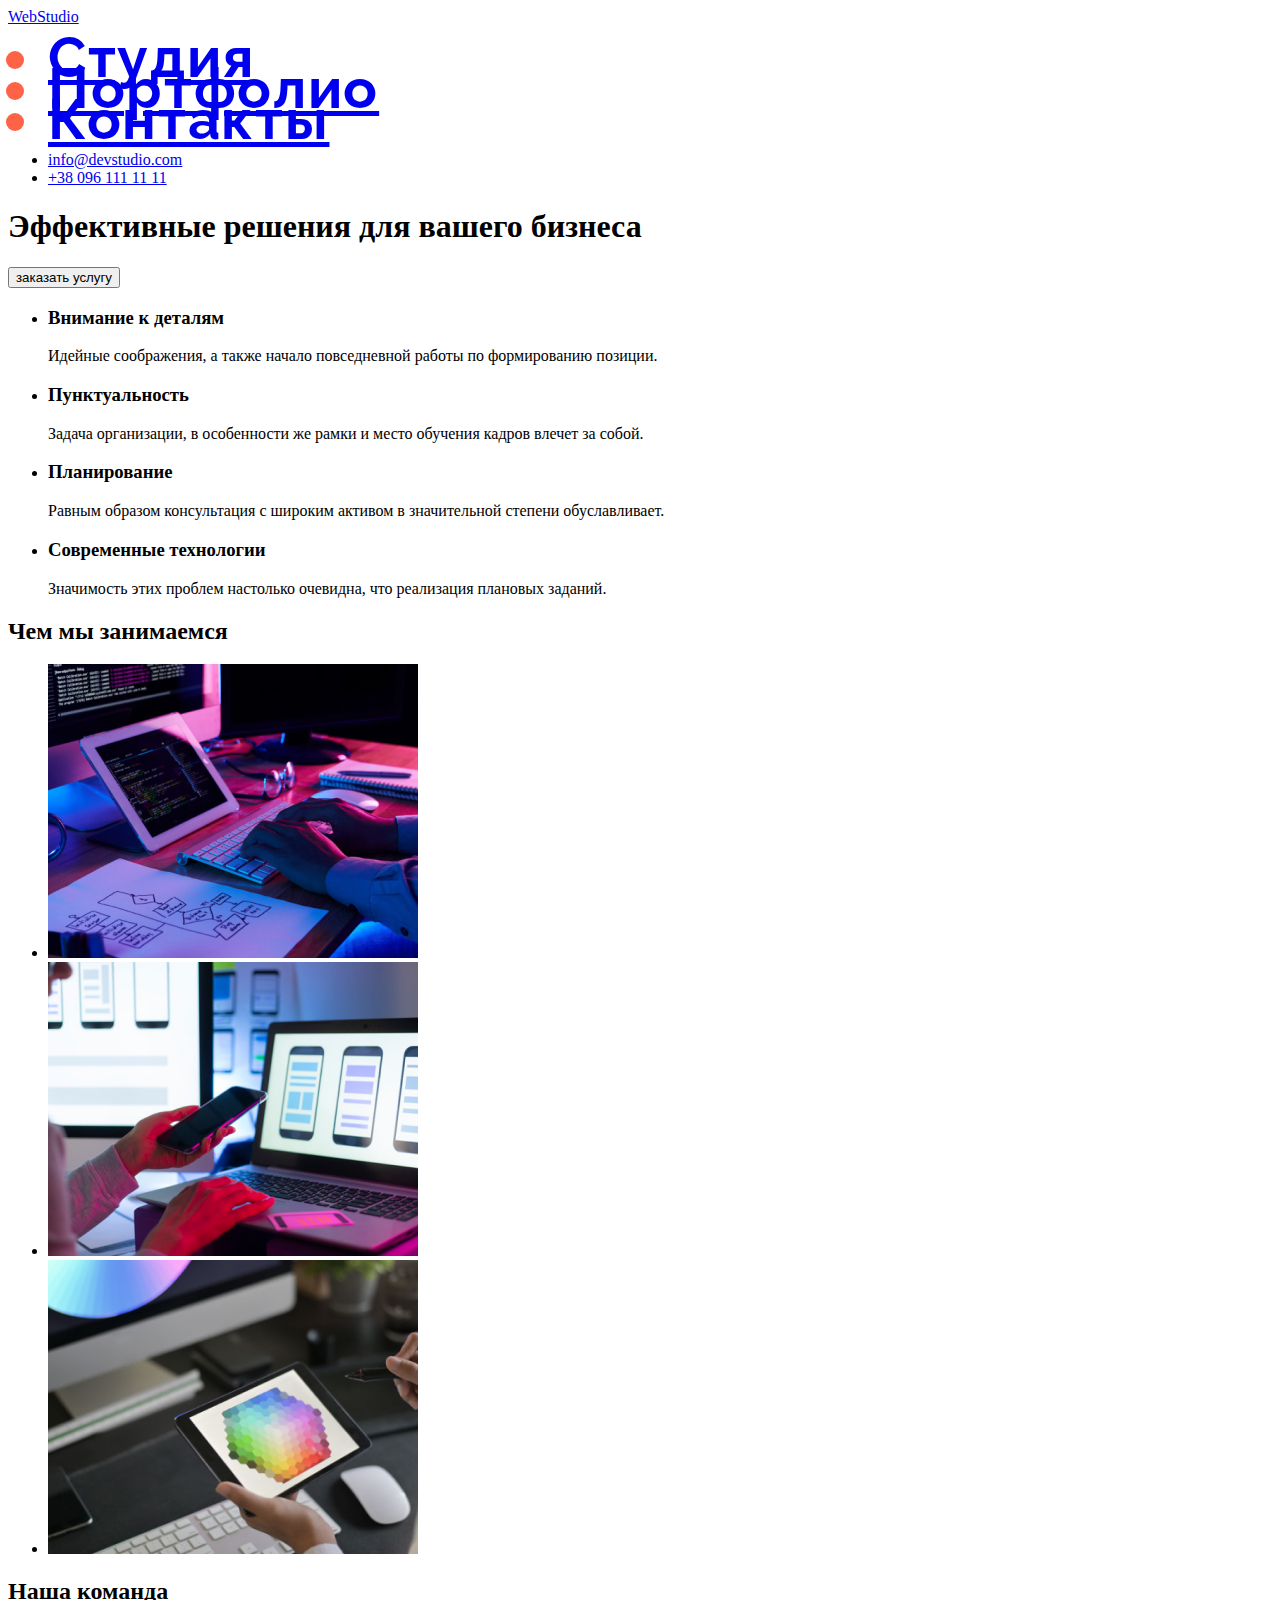
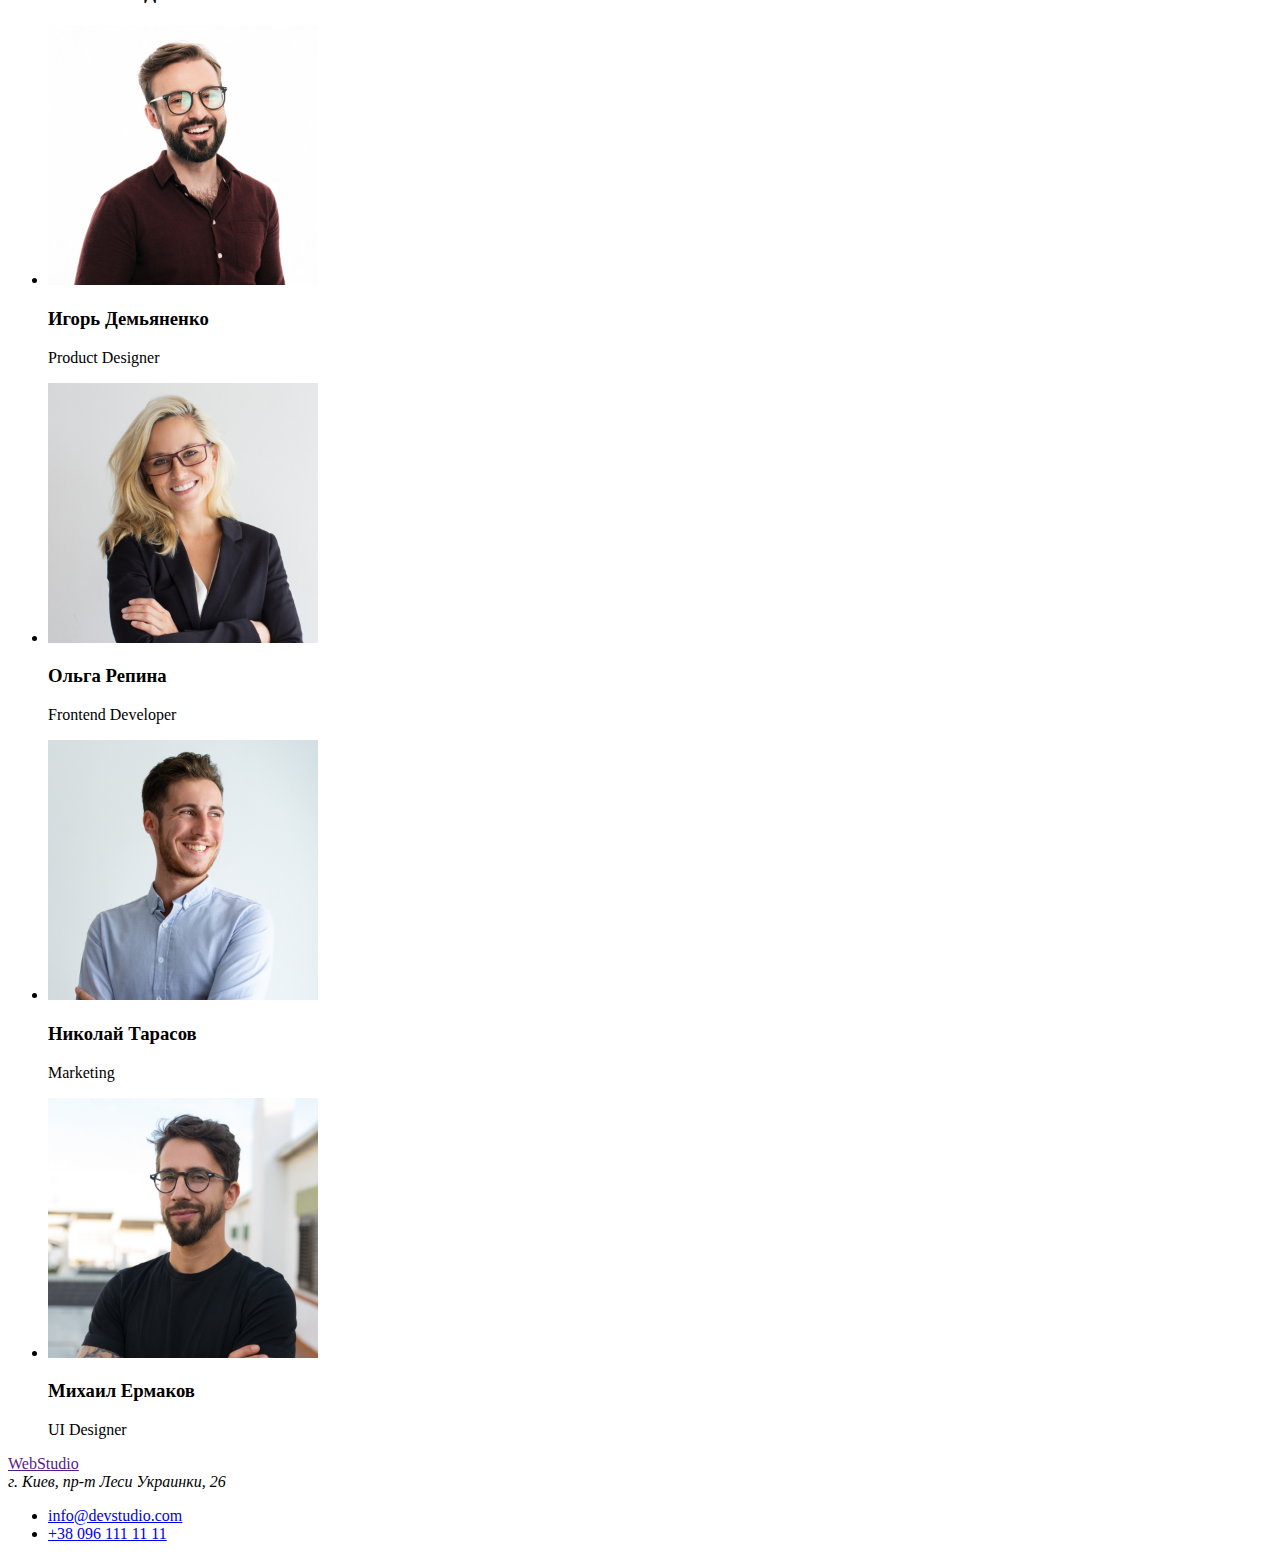
==== index.html @ 8785cb7d "комит" ====
<!DOCTYPE html>
<html lang="ru">
    <head>
        <meta charset="UTF-8">
        <meta http-equiv="X-UA-Compatible" content="IE=edge">
        <meta name="viewport" content="width=device-width, initial-scale=1.0">
        <title>Document</title>
        <link rel="preconnect" href="https://fonts.gstatic.com">
        <link href="https://fonts.googleapis.com/css2?family=Raleway:wght@700&family=Roboto:wght@400;500;700;900&display=swap" rel="stylesheet">
        <link rel="stylesheet" href="./css/styles.css">
    </head>
    <body>
        <!--header-->
        <header class="header">
            <nav class="navigation">
                <a class="logo-link" href="./index.html">WebStudio</a>
                <ul class="menu list">
                    <li class="menu-item"><a class="menu-link" href="#">Студия</a></li>
                    <li class="menu-item"><a class="menu-link" href="#">Портфолио</a></li>
                    <li class="menu-item"><a class="menu-link" href="#">Контакты</a></li>
                </ul>
            </nav>    
                <ul class="contact-box">
                    <li class="contact-link"><a class="mail-link" href="mailto:info@devstudio.com">info@devstudio.com</a></li>
                    <li class="contact-link"><a class="tel-link"href="tel:+380961111111">+38 096 111 11 11</a></li>
                </ul>
        </header>
            <main>
                <section>
                    <h1>Эффективные решения для вашего бизнеса</h1>
                    <button type="button">заказать услугу</button>
                </section>
                   
                
               
            <section>
                    <!--<h2  >наши привелегии</h2>-->              
                    <ul>
                        <li>
                            <h3>Внимание к деталям</h3>
                            <p>Идейные соображения, а также начало повседневной работы по формированию позиции.</p>
                        </li>
                        <li>
                            <h3>Пунктуальность</h3>
                            <p>Задача организации, в особенности же рамки и место обучения кадров влечет за собой.</p>
                        </li>
                        <li>
                            <h3>Планирование</h3>
                            <p>Равным образом консультация с широким активом в значительной степени обуславливает.</p>
                            
                        </li>
                        <li>
                            <h3>Современные технологии</h3>
                            <p>Значимость этих проблем настолько очевидна, что реализация плановых заданий.</p>
                        </li>
                    </ul>
                </section>
                <section>
                    <h2>Чем мы занимаемся</h2>
                    <ul>
                        <li>
                            <img  
                            src="./images/imges.jpg"
                            alt="работа с клавиатурой"
                            width="370"
                            height="294"
                            />
                        </li>
                        <li>
                            <img
                            src="./images/imagess.jpg"
                            alt="работа с телефоном"
                            width="370"
                            height="294"
                            />
                        </li>
                        <li>
                            <img
                            src="./images/imge.jpg"
                            alt="работа с планшетом"
                            width="370"
                            height="294"
                            />
                        </li>
                    </ul>
                </section>
               
                <section>
                    <h2>Наша команда</h2>
                    <ul>
                        <li>
                            <img
                            src="./images/igorimg.jpg"
                            alt="фото мужика директора"
                            width="270"
                            height="260" 
                            />
                            <h3>Игорь Демьяненко</h3>
                            <p>Product Designer</p>
                        </li>
                        <li>
                            <img
                            src="./images/olgaimg.jpg"
                            alt="фото женщины фронтенщицы"
                            width="270"
                            height="260" 
                            />
                            <h3>Ольга Репина</h3>
                            <p>Frontend Developer</p>
                        </li>
                        <li>
                            <img
                            src="./images/nikolayimg.jpg"
                            alt="фото мужика маркетолога"
                            width="270"
                            height="260" 
                            />
                            <h3>Николай Тарасов</h3>
                            <p>Marketing</p>
                        </li>
                        <li>
                            <img
                            src="./images/mihailimg.jpg"
                            alt="фото мужика дизайнера"
                            width="270"
                            height="260" 
                            />
                            <h3>Михаил Ермаков</h3>
                            <p>UI Designer</p>
                        </li>
                    </ul>
                </section>
            </main>
        <footer>
            <a href="">WebStudio</a>
            <address>г. Киев, пр-т Леси Украинки, 26</address>
            <ul>
                <li><a href="mailto:info@devstudio.com">info@devstudio.com</a></li>
                <li><a href="tel:+380961111111">+38 096 111 11 11</a></li>
            </ul>
        </footer>
    </body>
</html>
---- css/styles.css ----
/* header */
.menu-item{
    font-family: Raleway;
    font-style: normal;
    font-weight: bold;
    font-size: 56px;
    line-height: 31px;
    letter-spacing: 0.03em;
    color: tomato;
}
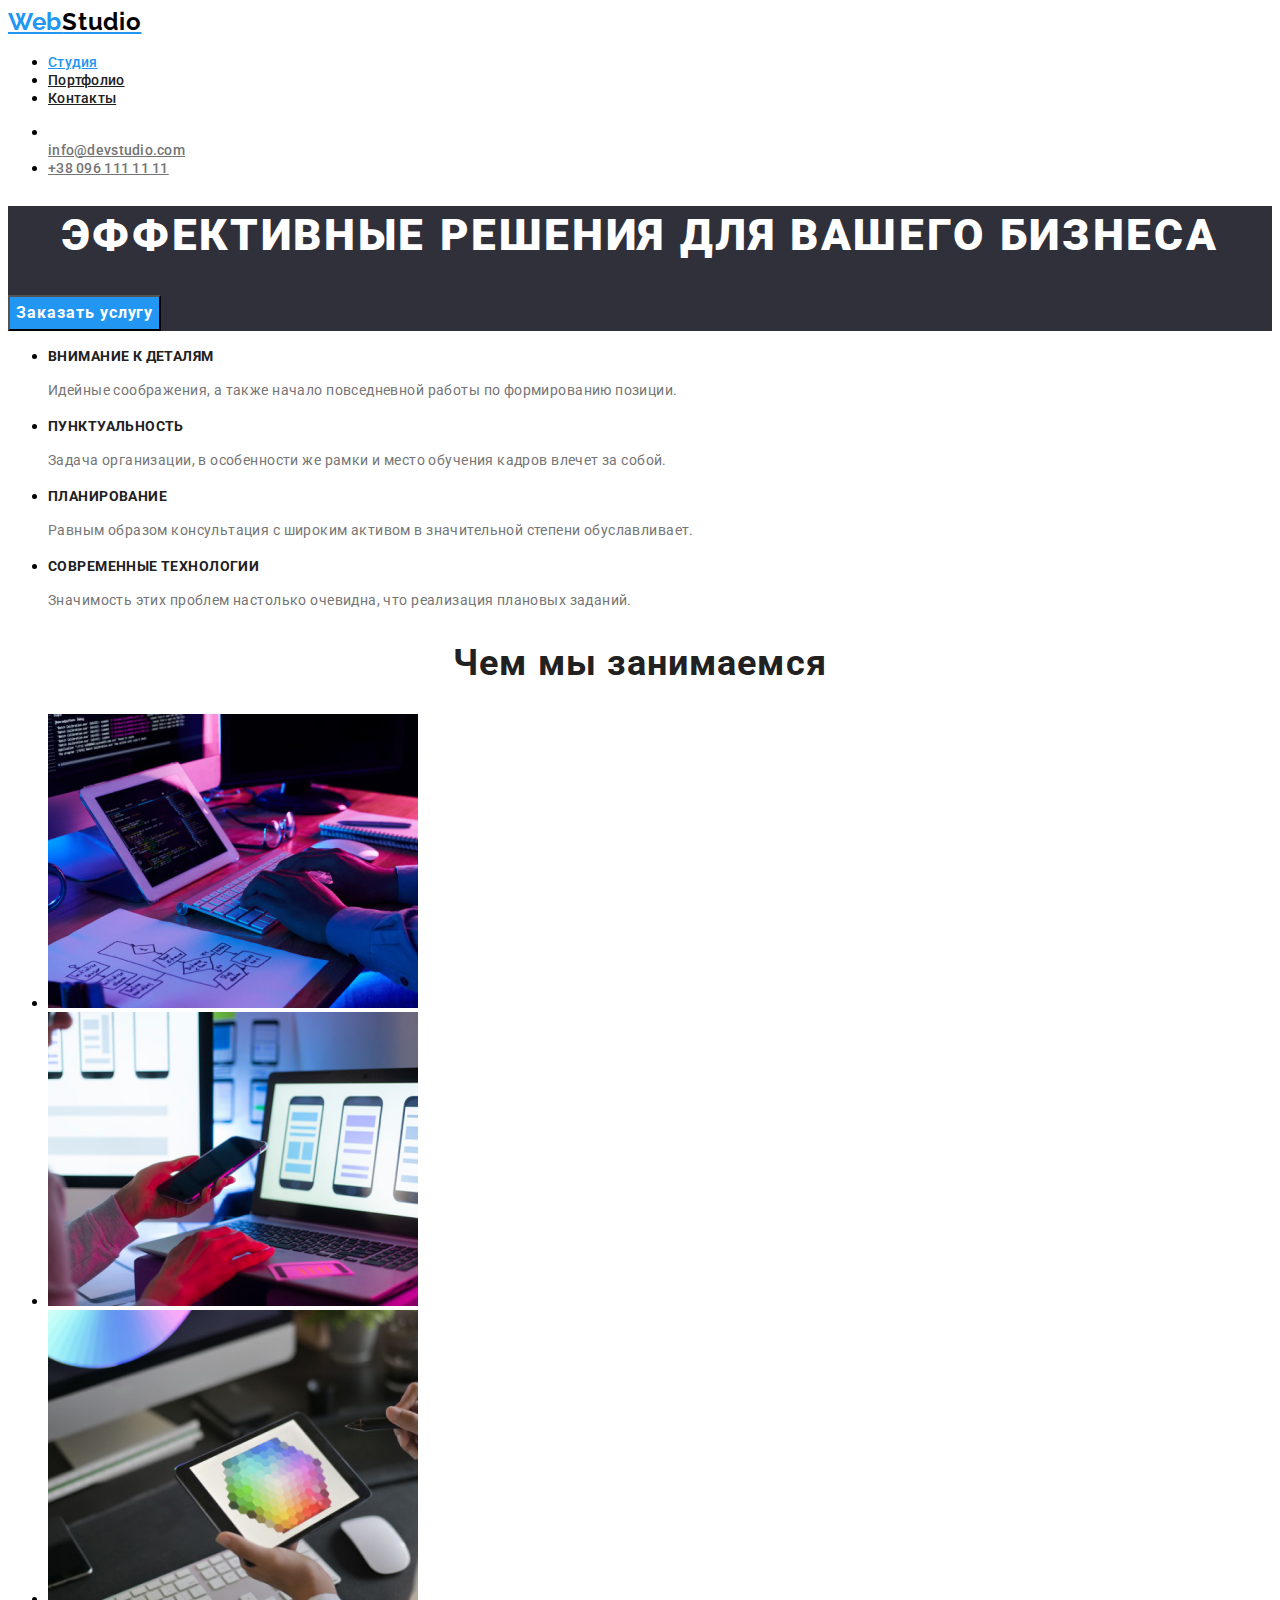
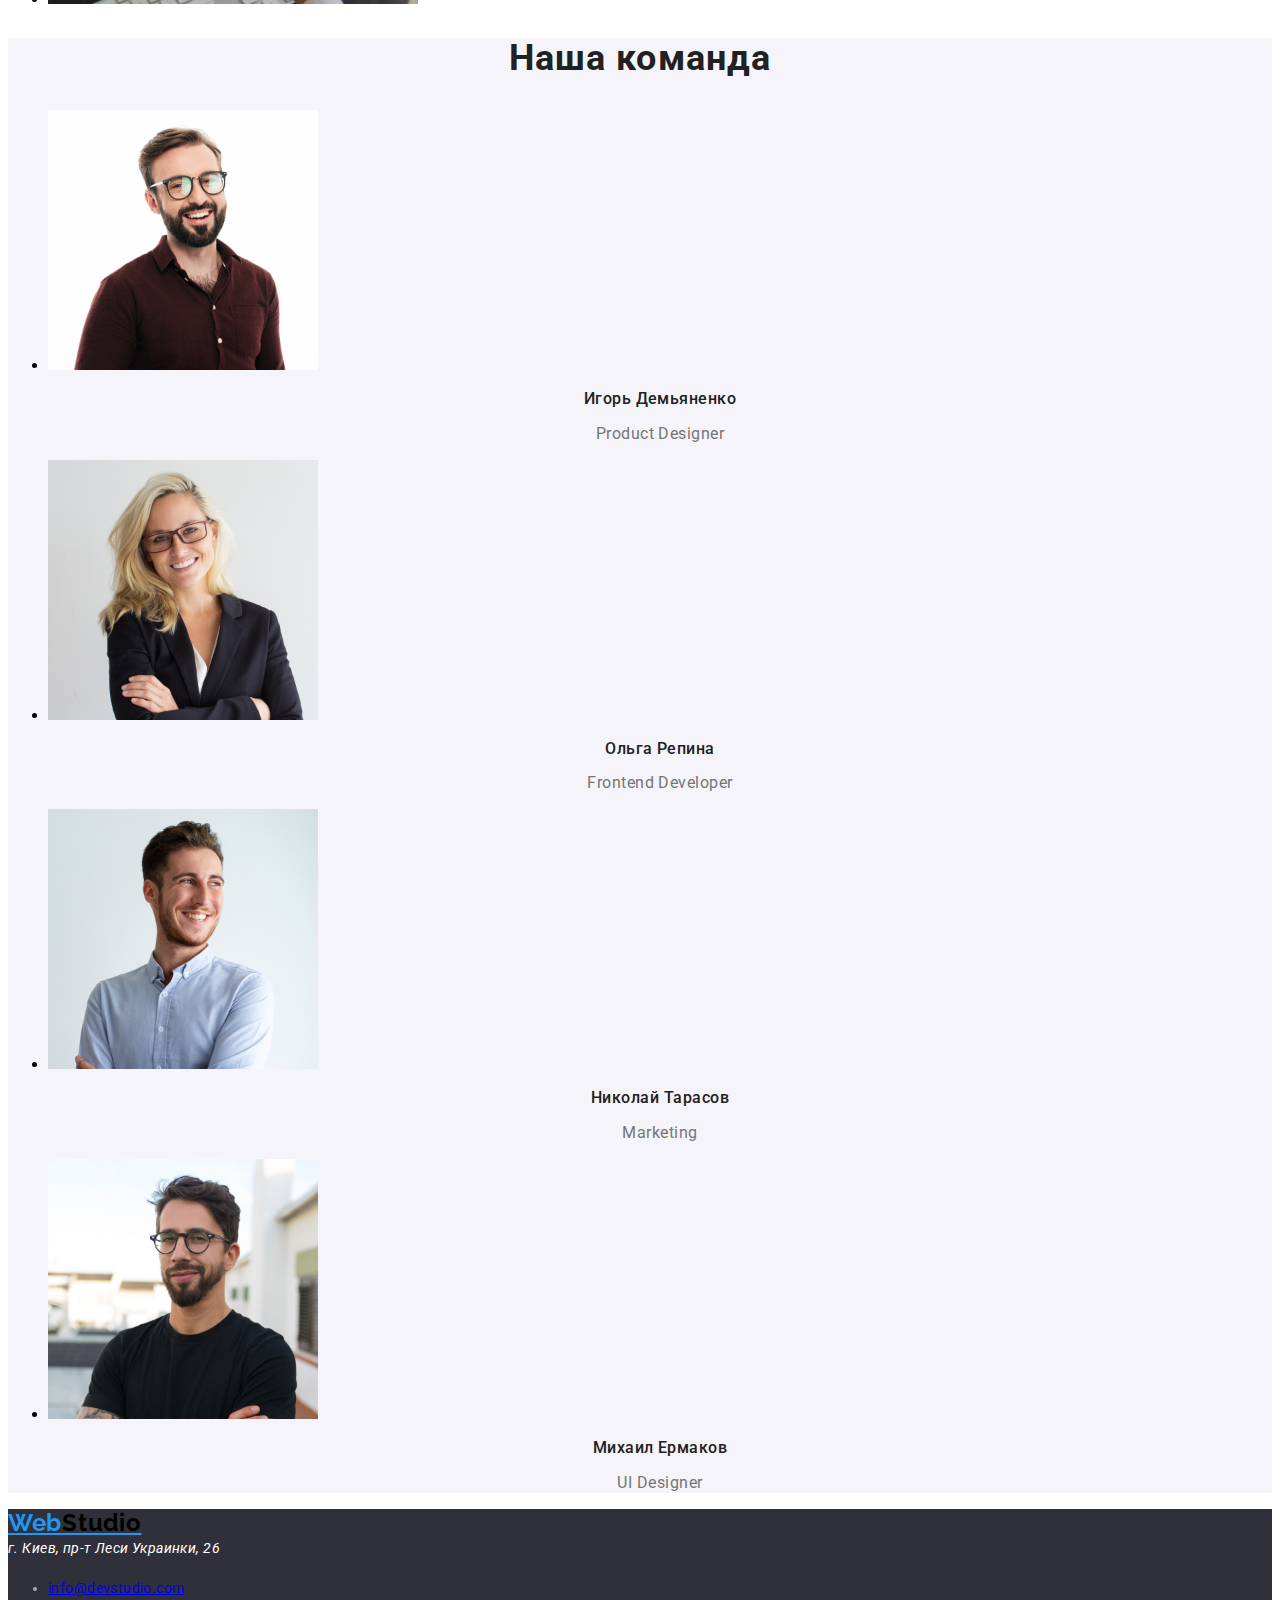
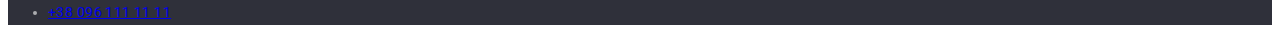
==== commit 78c6d90e: "ориентировочный css для первой страницы сайта" ====
--- a/index.html
+++ b/index.html
@@ -13,52 +13,54 @@
         <!--header-->
         <header class="header">
             <nav class="navigation">
-                <a class="logo-link" href="./index.html">WebStudio</a>
+                <a  href="./index.html" class="logo">Web<span class="studio">Studio</span></a>
                 <ul class="menu list">
-                    <li class="menu-item"><a class="menu-link" href="#">Студия</a></li>
+                    <li class="menu-item"><a class="menu-link current" href="#">Студия</a></li>
                     <li class="menu-item"><a class="menu-link" href="#">Портфолио</a></li>
                     <li class="menu-item"><a class="menu-link" href="#">Контакты</a></li>
                 </ul>
             </nav>    
                 <ul class="contact-box">
-                    <li class="contact-link"><a class="mail-link" href="mailto:info@devstudio.com">info@devstudio.com</a></li>
-                    <li class="contact-link"><a class="tel-link"href="tel:+380961111111">+38 096 111 11 11</a></li>
+                    <li></li><a class="contact-link" href="mailto:info@devstudio.com">info@devstudio.com</a></li>
+                    <li><a class="contact-link"href="tel:+380961111111">+38 096 111 11 11</a></li>
                 </ul>
         </header>
             <main>
-                <section>
-                    <h1>Эффективные решения для вашего бизнеса</h1>
-                    <button type="button">заказать услугу</button>
+                <!--hero-->
+                <section class="hero">
+                    <h1 class="hero-title">Эффективные решения для вашего бизнеса</h1>
+                    <button type="button" class="button">Заказать услугу</button>
                 </section>
                    
                 
                
-            <section>
+            <section class="advantage">
                     <!--<h2  >наши привелегии</h2>-->              
-                    <ul>
-                        <li>
-                            <h3>Внимание к деталям</h3>
-                            <p>Идейные соображения, а также начало повседневной работы по формированию позиции.</p>
+                    <ul class="advantage-list">
+                        <li class="advantage-list-item">
+                            <h3 class="advantage-list-item-desk">Внимание к деталям</h3>
+                            <p class="advantage-list-item-content">Идейные соображения, а также начало повседневной работы по формированию позиции.</p>
                         </li>
-                        <li>
-                            <h3>Пунктуальность</h3>
-                            <p>Задача организации, в особенности же рамки и место обучения кадров влечет за собой.</p>
+                        <li class="advantage-list-item">
+                            <h3 class="advantage-list-item-desk">Пунктуальность</h3>
+                            <p class="advantage-list-item-content">Задача организации, в особенности же рамки и место обучения кадров влечет за собой.</p>
                         </li>
-                        <li>
-                            <h3>Планирование</h3>
-                            <p>Равным образом консультация с широким активом в значительной степени обуславливает.</p>
+                        <li class="advantage-list-item">
+                            <h3 class="advantage-list-item-desk">Планирование</h3>
+                            <p class="advantage-list-item-content">Равным образом консультация с широким активом в значительной степени обуславливает.</p>
                             
                         </li>
-                        <li>
-                            <h3>Современные технологии</h3>
-                            <p>Значимость этих проблем настолько очевидна, что реализация плановых заданий.</p>
+                        <li class="advantage-list-item">
+                            <h3 class="advantage-list-item-desk">Современные технологии</h3>
+                            <p class="advantage-list-item-content">Значимость этих проблем настолько очевидна, что реализация плановых заданий.</p>
                         </li>
                     </ul>
                 </section>
-                <section>
-                    <h2>Чем мы занимаемся</h2>
-                    <ul>
-                        <li>
+                   <!--section our work-->
+                <section class="work">
+                    <h2 class="work-title">Чем мы занимаемся</h2>
+                    <ul class="work-list">
+                        <li class="work-list-item">
                             <img  
                             src="./images/imges.jpg"
                             alt="работа с клавиатурой"
@@ -66,7 +68,7 @@
                             height="294"
                             />
                         </li>
-                        <li>
+                        <li class="work-list-item">
                             <img
                             src="./images/imagess.jpg"
                             alt="работа с телефоном"
@@ -74,7 +76,7 @@
                             height="294"
                             />
                         </li>
-                        <li>
+                        <li class="work-list-item">
                             <img
                             src="./images/imge.jpg"
                             alt="работа с планшетом"
@@ -84,59 +86,62 @@
                         </li>
                     </ul>
                 </section>
-               
-                <section>
-                    <h2>Наша команда</h2>
-                    <ul>
-                        <li>
-                            <img
+                    <!--section our team-->
+                <section class="team">
+                    <h2 class="team-title">Наша команда</h2>
+                    <ul class="team-list">
+                        <li class="team-list-item">
+                            <img class="team-title-image"
                             src="./images/igorimg.jpg"
                             alt="фото мужика директора"
                             width="270"
                             height="260" 
                             />
-                            <h3>Игорь Демьяненко</h3>
-                            <p>Product Designer</p>
+                            <h3 class="team-title-name">Игорь Демьяненко</h3>
+                            <p class="team-title-proffesion" >Product Designer</p>
                         </li>
-                        <li>
-                            <img
+                        <li class="team-list-item">
+                            <img class="team-title-image"
                             src="./images/olgaimg.jpg"
                             alt="фото женщины фронтенщицы"
                             width="270"
                             height="260" 
                             />
-                            <h3>Ольга Репина</h3>
-                            <p>Frontend Developer</p>
+                            <h3 class="team-title-name">Ольга Репина</h3>
+                            <p class="team-title-proffesion" >Frontend Developer</p>
                         </li>
-                        <li>
-                            <img
+                        <li class="team-list-item">
+                            <img class="team-title-image"
                             src="./images/nikolayimg.jpg"
                             alt="фото мужика маркетолога"
                             width="270"
                             height="260" 
                             />
-                            <h3>Николай Тарасов</h3>
-                            <p>Marketing</p>
+                            <h3 class="team-title-name">Николай Тарасов</h3>
+                            <p class="team-title-proffesion" >Marketing</p>
                         </li>
-                        <li>
-                            <img
+                        <li class="team-list-item">
+                            <img class="team-title-image"
                             src="./images/mihailimg.jpg"
                             alt="фото мужика дизайнера"
                             width="270"
                             height="260" 
                             />
-                            <h3>Михаил Ермаков</h3>
-                            <p>UI Designer</p>
+                            <h3 class="team-title-name">Михаил Ермаков</h3>
+                            <p class="team-title-proffesion" >UI Designer</p>
                         </li>
                     </ul>
                 </section>
             </main>
-        <footer>
-            <a href="">WebStudio</a>
-            <address>г. Киев, пр-т Леси Украинки, 26</address>
-            <ul>
-                <li><a href="mailto:info@devstudio.com">info@devstudio.com</a></li>
-                <li><a href="tel:+380961111111">+38 096 111 11 11</a></li>
+            <!--footer-->
+        <footer class="footer">
+            <a  href="./index.html" class="logo">Web<span class="studio">Studio</span></a>
+            <address class="contact-address">г. Киев, пр-т Леси Украинки, 26</address>
+            <ul class="contact-list">
+                <li class="contact-list-item"><a class="contact-list-item-mail" href="mailto:info@devstudio.com">info@devstudio.com</a>
+                </li>
+                <li class="contact-list-item"><a class="contact-list-item-phone" href="tel:+380961111111">+38 096 111 11 11</a>
+                </li>
             </ul>
         </footer>
     </body>
--- a/css/styles.css
+++ b/css/styles.css
@@ -1,10 +1,148 @@
 /* header */
-.menu-item{
-    font-family: Raleway;
+
+.logo {
+    font-family: "Raleway", sans-serif;
+    font-weight: bold;
+    font-size: 24px;
+    line-height: 1.19;
+    letter-spacing: 0.03em;
+    color: #2196F3;
+}
+.studio{
+    color: #000000;
+}
+.menu-link{
+    font-family: "Roboto", sans-serif;
+    font-weight: 500;
+    font-size: 14px;
+    line-height: 1.14;
+    letter-spacing: 0.02em;
+    color: #212121;
+}
+.menu-link:hover,
+.menu-link:focus {
+  color: #2196F3
+}
+.menu-link.current {
+    color: #2196F3;
+}
+.contact-link{
+    font-family: "Roboto", sans-serif;
     font-style: normal;
-    font-weight: bold;
-    font-size: 56px;
-    line-height: 31px;
+    font-weight: 500;
+    font-size: 14px;
+    line-height: 1.14;
+    letter-spacing: 0.02em;
+    color: #757575;
+}
+.contact-link:hover,
+.contact-link:focus{
+    color: #2196F3;
+}
+
+/* hero */
+.hero{
+    background: #2F303A;
+}
+.hero-title{
+    font-family: "Roboto", sans-serif;
+    font-weight: 900;
+    font-size: 44px;
+    line-height: 1.36;
+    text-align: center;
+    letter-spacing: 0.06em;
+    text-transform: uppercase;
+    color: #FFFFFF;
+}
+.button{
+    font-family: "Roboto", sans-serif;
+    font-weight: 700;
+    font-size: 16px;
+    line-height: 1.87;
+    display: flex;
+    align-items: center;
+    text-align: center;
+    letter-spacing: 0.06em;
+    background-color: #2196F3;
+    color: #FFFFFF;
+    cursor: pointer;
+}
+                /* advantage */
+.advantage-list-item-desk{
+    font-family: "Roboto", sans-serif;
+    font-weight: 700;
+    font-size: 14px;
+    line-height: 1.14;
     letter-spacing: 0.03em;
-    color: tomato;
-}+    text-transform: uppercase;
+    color: #212121;
+
+}
+.advantage-list-item-content{
+    font-family: "Roboto", sans-serif;
+    font-size: 14px;
+    line-height: 1.71;
+    letter-spacing: 0.03em;
+    color: #757575;
+}
+/* section our work */
+.work-title{
+    font-family: "Roboto", sans-serif;
+    font-weight: 700;
+    font-size: 36px;
+    line-height: 1.16;
+    text-align: center;
+    letter-spacing: 0.03em;
+    color: #212121;
+}
+  /* section our team */
+.team{
+    background: #F5F4FA;
+}
+.team-title{
+    font-family: "Roboto", sans-serif;
+    font-weight: 700;
+    font-size: 36px;
+    line-height: 1.16;
+    text-align: center;
+    letter-spacing: 0.03em;
+    color: #212121;
+}
+
+.team-title-name{
+    font-family: "Roboto", sans-serif;
+    font-weight: 500;
+    font-size: 16px;
+    line-height: 1.18;
+    text-align: center;
+    letter-spacing: 0.03em;
+    color: #212121;
+}
+.team-title-proffesion{
+    font-family: "Roboto", sans-serif;
+    font-size: 16px;
+    line-height: 1.18;
+    text-align: center;
+    letter-spacing: 0.03em;
+    color: #757575;
+}
+/* footer */
+.footer{
+    background: #2F303A;
+}
+.contact-address{
+    font-family: "Roboto", sans-serif;
+    font-size: 14px;
+    line-height: 1.71;
+    letter-spacing: 0.03em;
+    color: #FFFFFF;
+}
+.contact-list-item{
+    font-family: "Roboto", sans-serif;
+    font-size: 14px;
+    line-height: 1.71;
+    letter-spacing: 0.03em;
+    color: rgba(255, 255, 255, 0.6);
+
+}
+
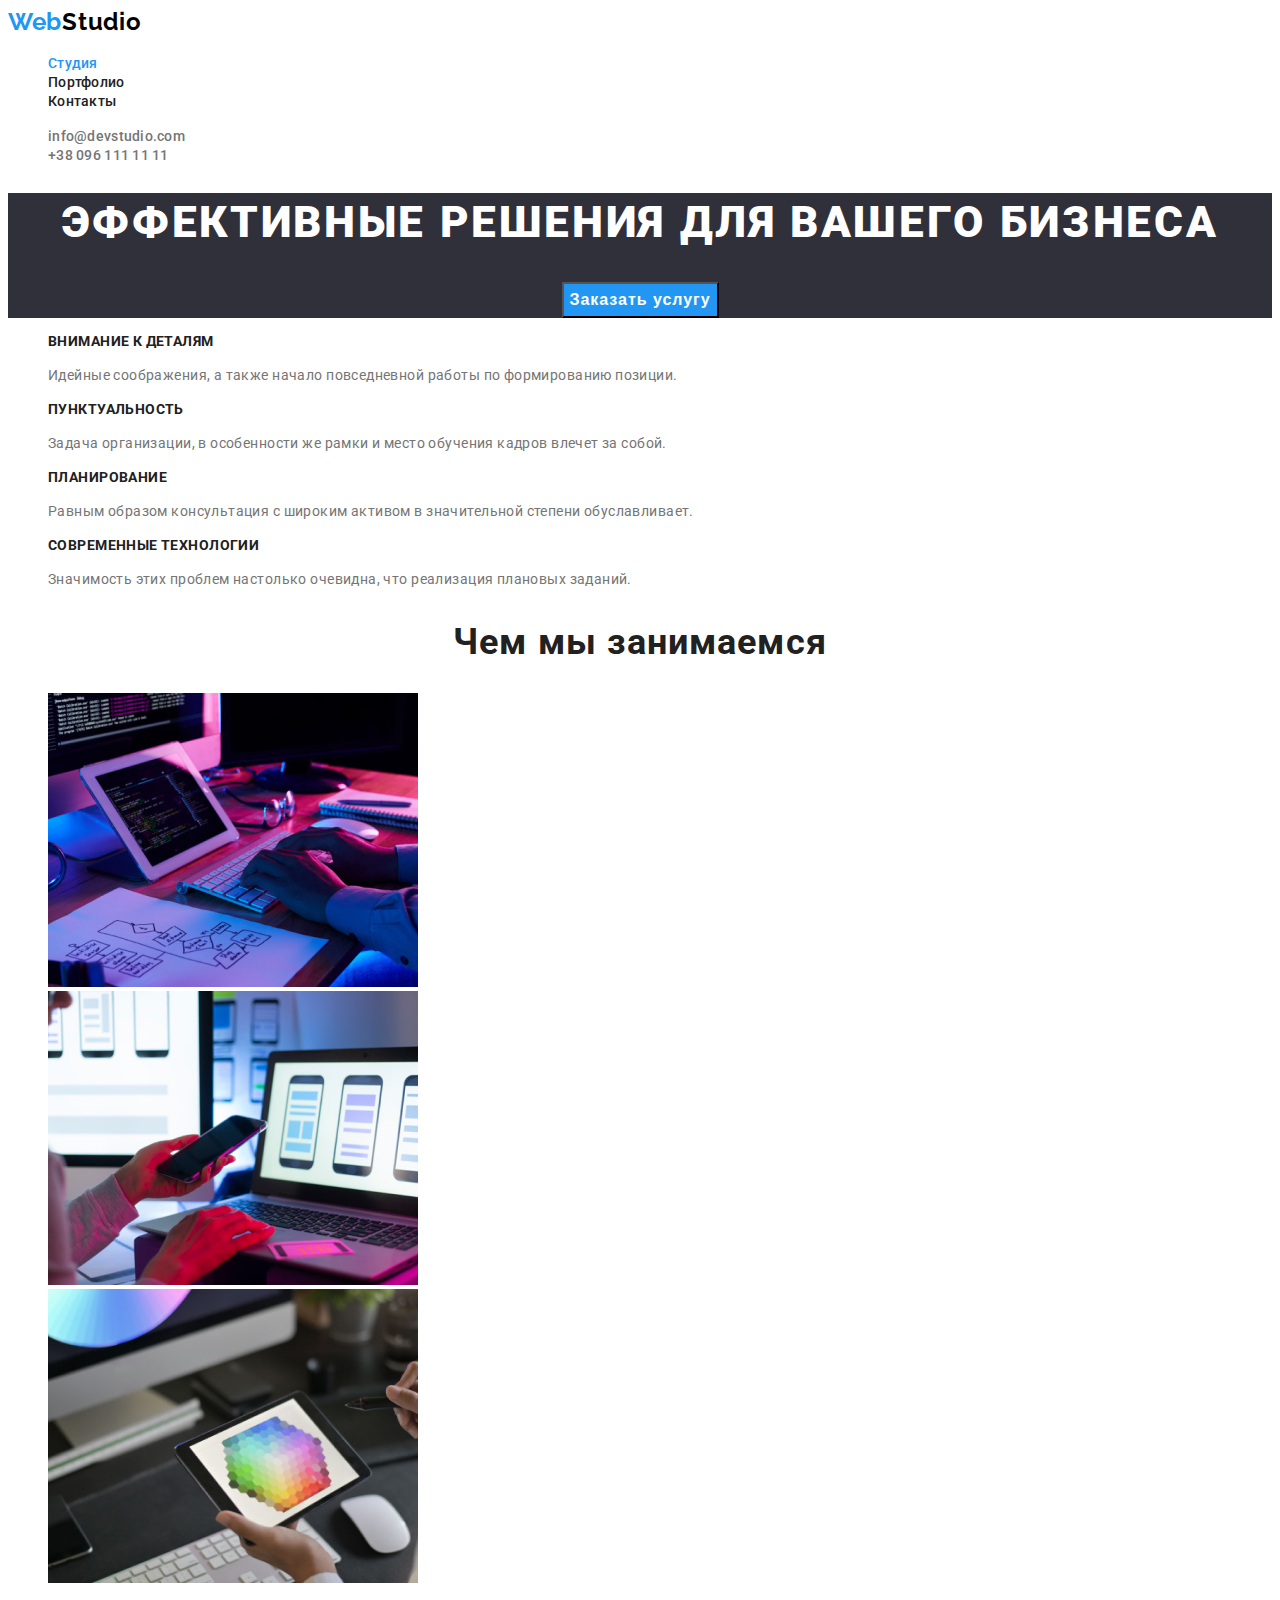
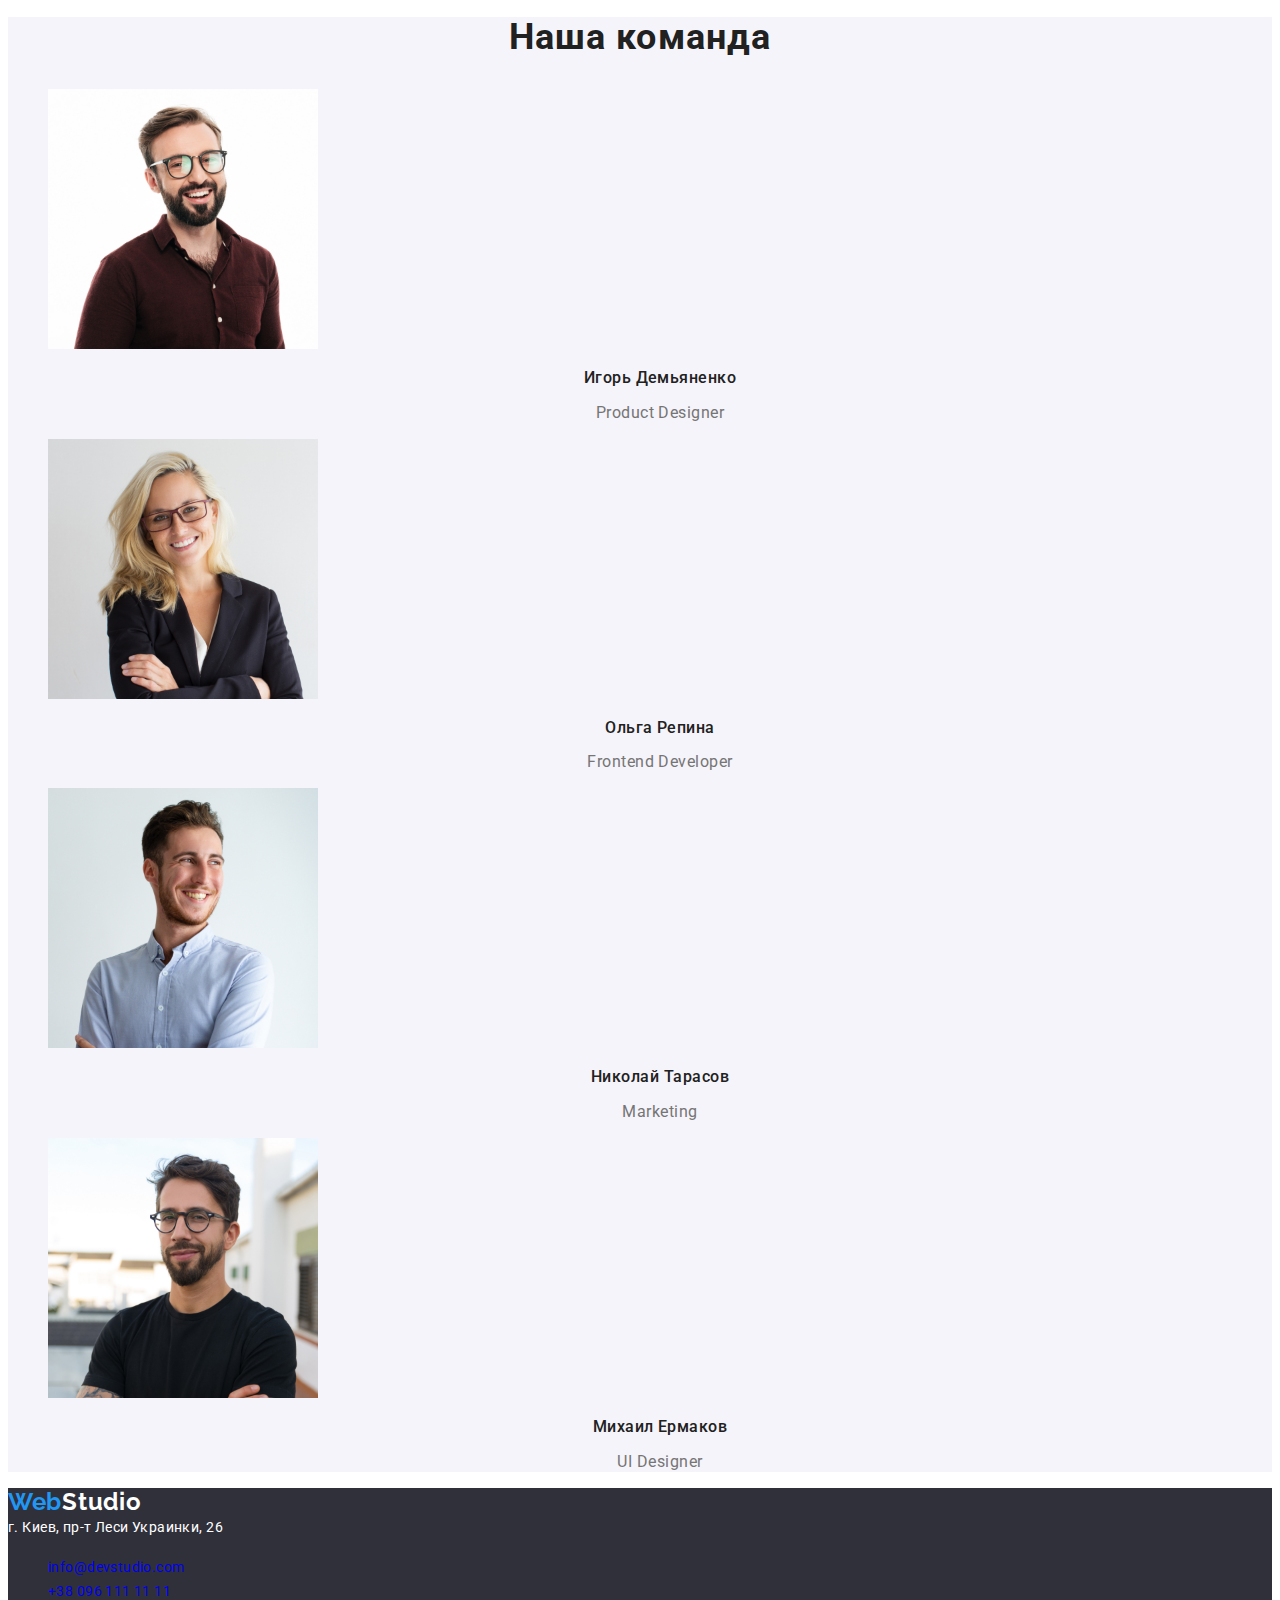
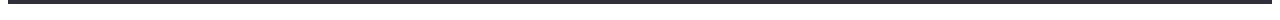
==== commit 8eb57b06: "доработка" ====
--- a/index.html
+++ b/index.html
@@ -13,30 +13,30 @@
         <!--header-->
         <header class="header">
             <nav class="navigation">
-                <a  href="./index.html" class="logo">Web<span class="studio">Studio</span></a>
+                <a  href="./index.html" class="logo link">Web<span class="studio">Studio</span></a>
                 <ul class="menu list">
-                    <li class="menu-item"><a class="menu-link current" href="#">Студия</a></li>
-                    <li class="menu-item"><a class="menu-link" href="#">Портфолио</a></li>
-                    <li class="menu-item"><a class="menu-link" href="#">Контакты</a></li>
+                    <li class="list-item"><a class="list-item-link link current" href="./index.html">Студия</a></li>
+                    <li class="list-item"><a class="list-item-link link" href="./portfolio.html">Портфолио</a></li>
+                    <li class="list-item"><a class="list-item-link link" href="#">Контакты</a></li>
                 </ul>
             </nav>    
-                <ul class="contact-box">
-                    <li></li><a class="contact-link" href="mailto:info@devstudio.com">info@devstudio.com</a></li>
-                    <li><a class="contact-link"href="tel:+380961111111">+38 096 111 11 11</a></li>
+                <ul class="contact-box list">
+                    <li><a class="contact-link link" href="mailto:info@devstudio.com">info@devstudio.com</a></li>
+                    <li><a class="contact-link link"href="tel:+380961111111">+38 096 111 11 11</a></li>
                 </ul>
         </header>
             <main>
                 <!--hero-->
                 <section class="hero">
                     <h1 class="hero-title">Эффективные решения для вашего бизнеса</h1>
-                    <button type="button" class="button">Заказать услугу</button>
+                    <button class="modal-btn" type="button">Заказать услугу</button>
                 </section>
                    
                 
                
             <section class="advantage">
                     <!--<h2  >наши привелегии</h2>-->              
-                    <ul class="advantage-list">
+                    <ul class="advantage-list list">
                         <li class="advantage-list-item">
                             <h3 class="advantage-list-item-desk">Внимание к деталям</h3>
                             <p class="advantage-list-item-content">Идейные соображения, а также начало повседневной работы по формированию позиции.</p>
@@ -59,7 +59,7 @@
                    <!--section our work-->
                 <section class="work">
                     <h2 class="work-title">Чем мы занимаемся</h2>
-                    <ul class="work-list">
+                    <ul class="work-list list">
                         <li class="work-list-item">
                             <img  
                             src="./images/imges.jpg"
@@ -89,7 +89,7 @@
                     <!--section our team-->
                 <section class="team">
                     <h2 class="team-title">Наша команда</h2>
-                    <ul class="team-list">
+                    <ul class="team-list list">
                         <li class="team-list-item">
                             <img class="team-title-image"
                             src="./images/igorimg.jpg"
@@ -135,12 +135,12 @@
             </main>
             <!--footer-->
         <footer class="footer">
-            <a  href="./index.html" class="logo">Web<span class="studio">Studio</span></a>
-            <address class="contact-address">г. Киев, пр-т Леси Украинки, 26</address>
-            <ul class="contact-list">
-                <li class="contact-list-item"><a class="contact-list-item-mail" href="mailto:info@devstudio.com">info@devstudio.com</a>
+            <a  href="./index.html" class="logo link">Web<span class="studio-footer">Studio</span></a>
+            <address class="contact-info">г. Киев, пр-т Леси Украинки, 26</address>
+            <ul class="contact-list list">
+                <li class="contact-list-item"><a class="contact-list-item-mail link" href="mailto:info@devstudio.com">info@devstudio.com</a>
                 </li>
-                <li class="contact-list-item"><a class="contact-list-item-phone" href="tel:+380961111111">+38 096 111 11 11</a>
+                <li class="contact-list-item"><a class="contact-list-item-phone link" href="tel:+380961111111">+38 096 111 11 11</a>
                 </li>
             </ul>
         </footer>
--- a/css/styles.css
+++ b/css/styles.css
@@ -1,8 +1,22 @@
+
+
+.list {
+    list-style: none;
+  }
+  
+  .link {
+    text-decoration: none;
+  }
+
+  body{
+    font-family: "Roboto", sans-serif;
+
+  }
 /* header */
 
 .logo {
     font-family: "Raleway", sans-serif;
-    font-weight: bold;
+    font-weight: 700;
     font-size: 24px;
     line-height: 1.19;
     letter-spacing: 0.03em;
@@ -11,23 +25,21 @@
 .studio{
     color: #000000;
 }
-.menu-link{
-    font-family: "Roboto", sans-serif;
+.list-item-link{
     font-weight: 500;
     font-size: 14px;
     line-height: 1.14;
     letter-spacing: 0.02em;
     color: #212121;
 }
-.menu-link:hover,
-.menu-link:focus {
+.list-item-link:hover,
+.list-item-link:focus {
   color: #2196F3
 }
-.menu-link.current {
+.list-item-link.current {
     color: #2196F3;
 }
 .contact-link{
-    font-family: "Roboto", sans-serif;
     font-style: normal;
     font-weight: 500;
     font-size: 14px;
@@ -45,7 +57,6 @@
     background: #2F303A;
 }
 .hero-title{
-    font-family: "Roboto", sans-serif;
     font-weight: 900;
     font-size: 44px;
     line-height: 1.36;
@@ -54,8 +65,7 @@
     text-transform: uppercase;
     color: #FFFFFF;
 }
-.button{
-    font-family: "Roboto", sans-serif;
+.modal-btn{
     font-weight: 700;
     font-size: 16px;
     line-height: 1.87;
@@ -66,10 +76,11 @@
     background-color: #2196F3;
     color: #FFFFFF;
     cursor: pointer;
+    margin: 0 auto;
 }
                 /* advantage */
 .advantage-list-item-desk{
-    font-family: "Roboto", sans-serif;
+
     font-weight: 700;
     font-size: 14px;
     line-height: 1.14;
@@ -79,7 +90,6 @@
 
 }
 .advantage-list-item-content{
-    font-family: "Roboto", sans-serif;
     font-size: 14px;
     line-height: 1.71;
     letter-spacing: 0.03em;
@@ -87,7 +97,6 @@
 }
 /* section our work */
 .work-title{
-    font-family: "Roboto", sans-serif;
     font-weight: 700;
     font-size: 36px;
     line-height: 1.16;
@@ -100,7 +109,6 @@
     background: #F5F4FA;
 }
 .team-title{
-    font-family: "Roboto", sans-serif;
     font-weight: 700;
     font-size: 36px;
     line-height: 1.16;
@@ -110,7 +118,6 @@
 }
 
 .team-title-name{
-    font-family: "Roboto", sans-serif;
     font-weight: 500;
     font-size: 16px;
     line-height: 1.18;
@@ -119,7 +126,6 @@
     color: #212121;
 }
 .team-title-proffesion{
-    font-family: "Roboto", sans-serif;
     font-size: 16px;
     line-height: 1.18;
     text-align: center;
@@ -130,19 +136,51 @@
 .footer{
     background: #2F303A;
 }
-.contact-address{
-    font-family: "Roboto", sans-serif;
+.studio-footer{
+    color: #FFFFFF;
+}
+.contact-info{
+    font-style: normal;
+    font-weight: normal;
     font-size: 14px;
     line-height: 1.71;
     letter-spacing: 0.03em;
     color: #FFFFFF;
 }
 .contact-list-item{
-    font-family: "Roboto", sans-serif;
     font-size: 14px;
     line-height: 1.71;
     letter-spacing: 0.03em;
     color: rgba(255, 255, 255, 0.6);
 
 }
+/* page 2 PORTFOLIO */
 
+/* about our work */
+.button{
+    font-weight: 500;
+    font-size: 16px;
+    line-height: 1.62;
+    text-align: center;
+    letter-spacing: 0.03em;
+    color: #212121;
+}
+.button:hover,
+.button:focus{
+    background-color: #2196F3;
+    color: #FFFFFF;
+}
+.work-project{
+    font-weight: 700;
+    font-size: 18px;
+    line-height: 2;
+    letter-spacing: 0.06em;
+    color: #212121;
+}
+.work-project-item{
+    font-weight: normal;
+    font-size: 16px;
+    line-height: 1.87;
+    letter-spacing: 0.03em;
+    color: #757575;
+}
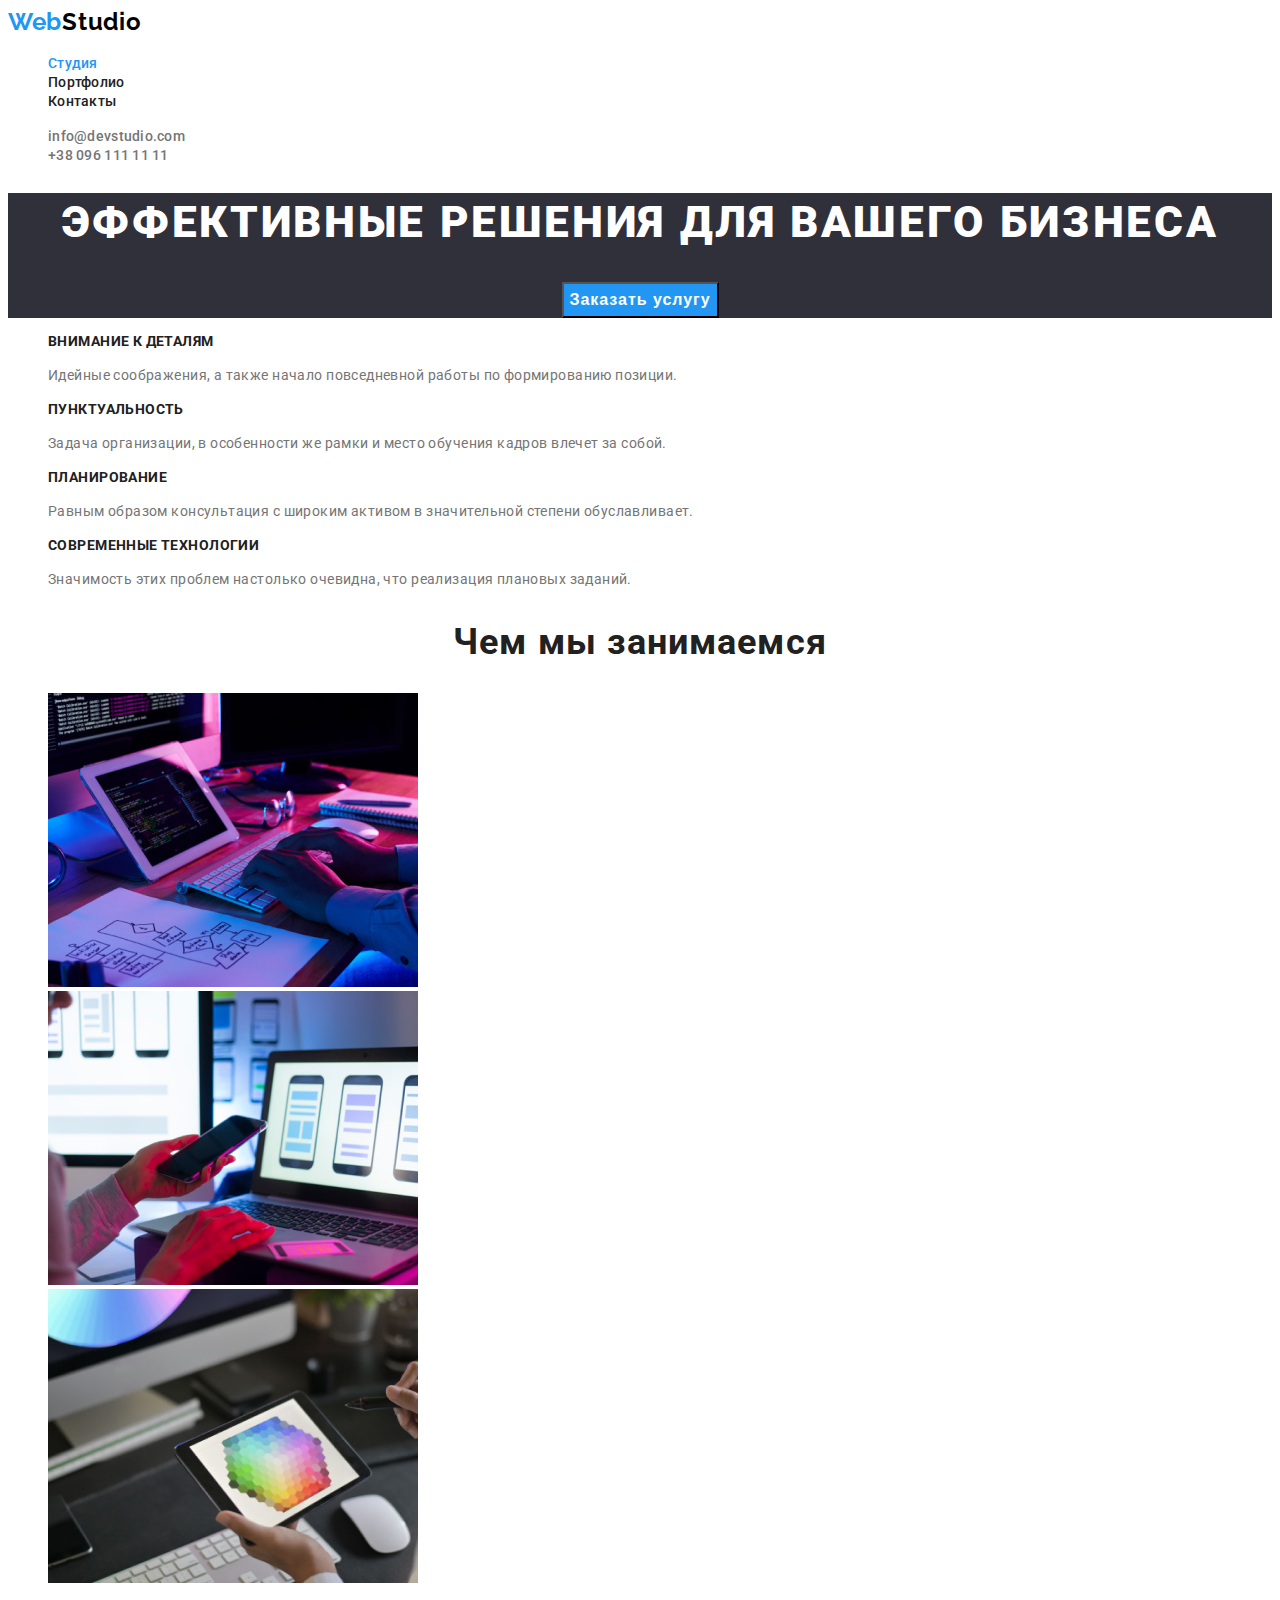
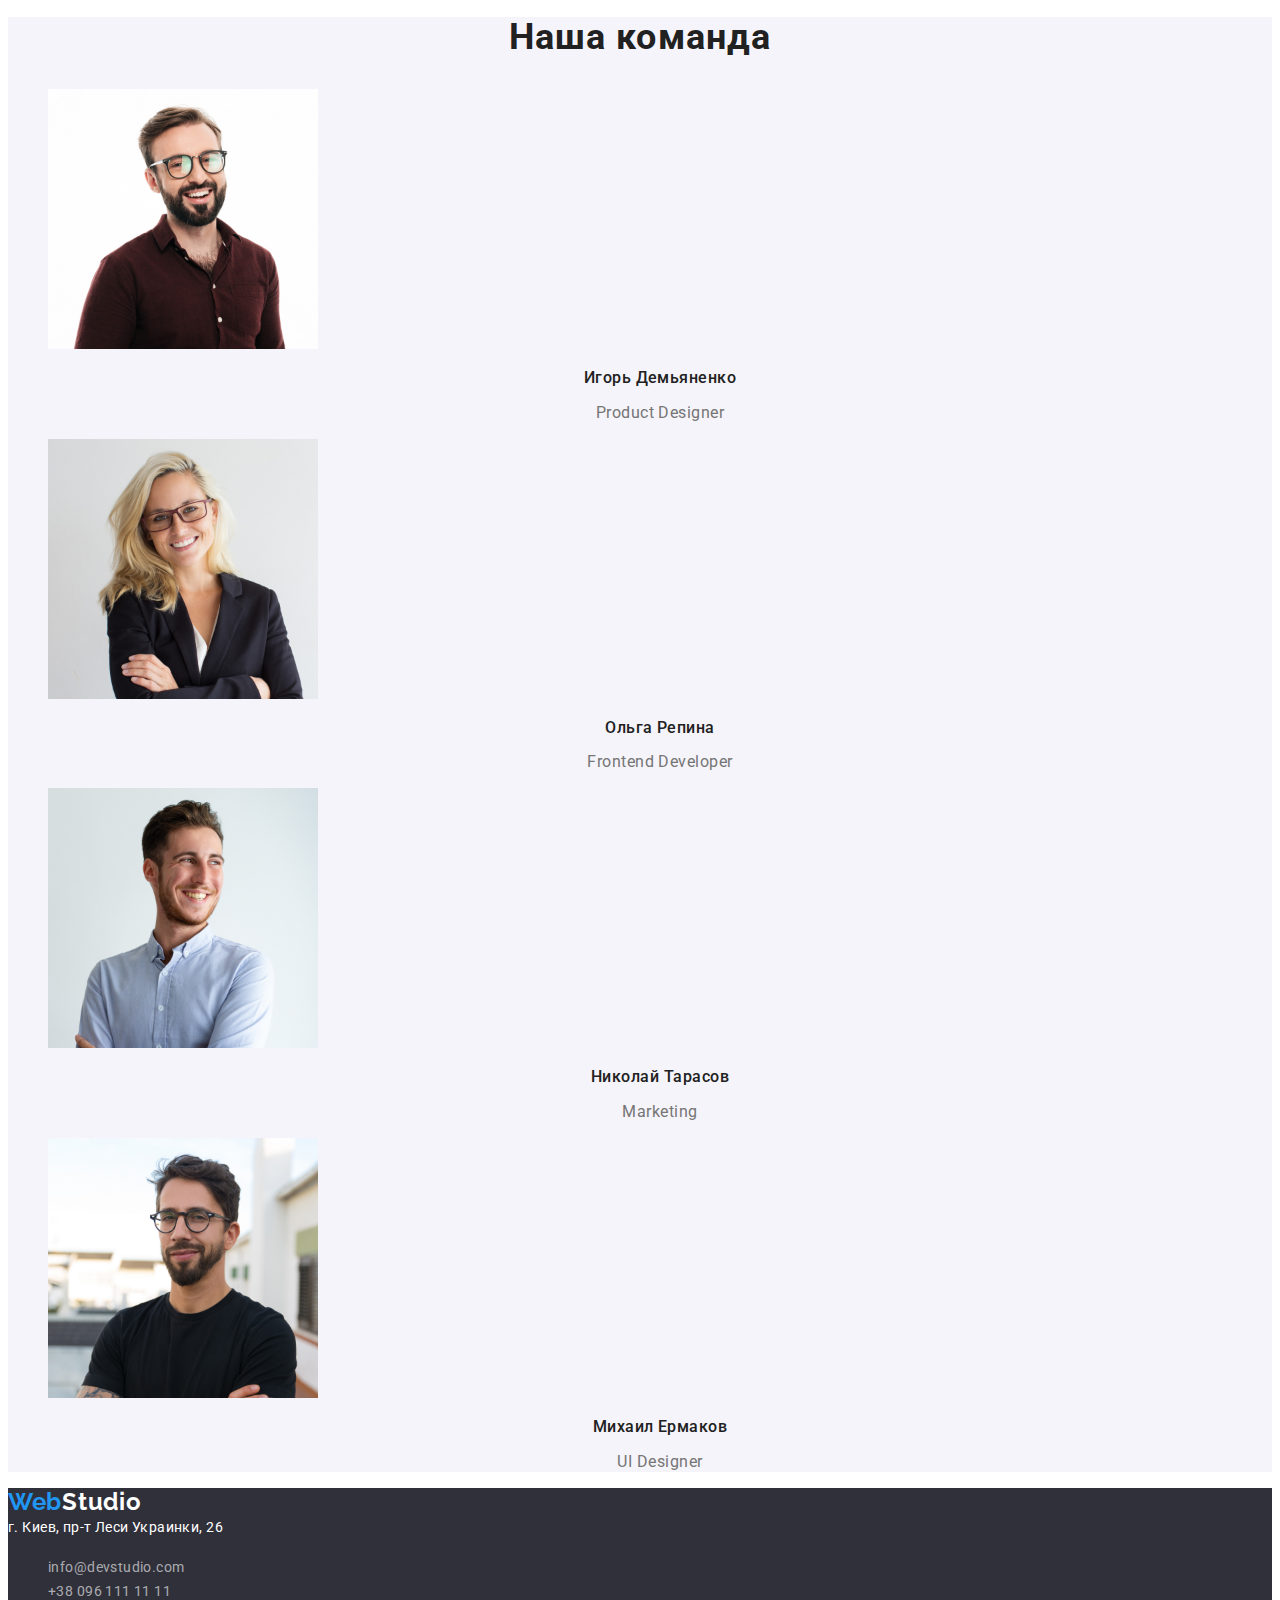
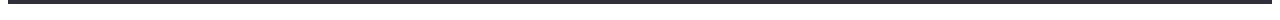
==== commit d187ea4e: "доработка 1" ====
--- a/index.html
+++ b/index.html
@@ -137,10 +137,10 @@
         <footer class="footer">
             <a  href="./index.html" class="logo link">Web<span class="studio-footer">Studio</span></a>
             <address class="contact-info">г. Киев, пр-т Леси Украинки, 26</address>
-            <ul class="contact-list list">
-                <li class="contact-list-item"><a class="contact-list-item-mail link" href="mailto:info@devstudio.com">info@devstudio.com</a>
+            <ul class="contact-list list link">
+                <li><a href="mailto:info@devstudio.com">info@devstudio.com</a>
                 </li>
-                <li class="contact-list-item"><a class="contact-list-item-phone link" href="tel:+380961111111">+38 096 111 11 11</a>
+                <li><a href="tel:+380961111111">+38 096 111 11 11</a>
                 </li>
             </ul>
         </footer>
--- a/css/styles.css
+++ b/css/styles.css
@@ -147,13 +147,16 @@
     letter-spacing: 0.03em;
     color: #FFFFFF;
 }
-.contact-list-item{
+.contact-list a{
     font-size: 14px;
     line-height: 1.71;
     letter-spacing: 0.03em;
     color: rgba(255, 255, 255, 0.6);
+    text-decoration: none;
+}
 
-}
+  
+
 /* page 2 PORTFOLIO */
 
 /* about our work */
@@ -184,3 +187,5 @@
     letter-spacing: 0.03em;
     color: #757575;
 }
+
+   
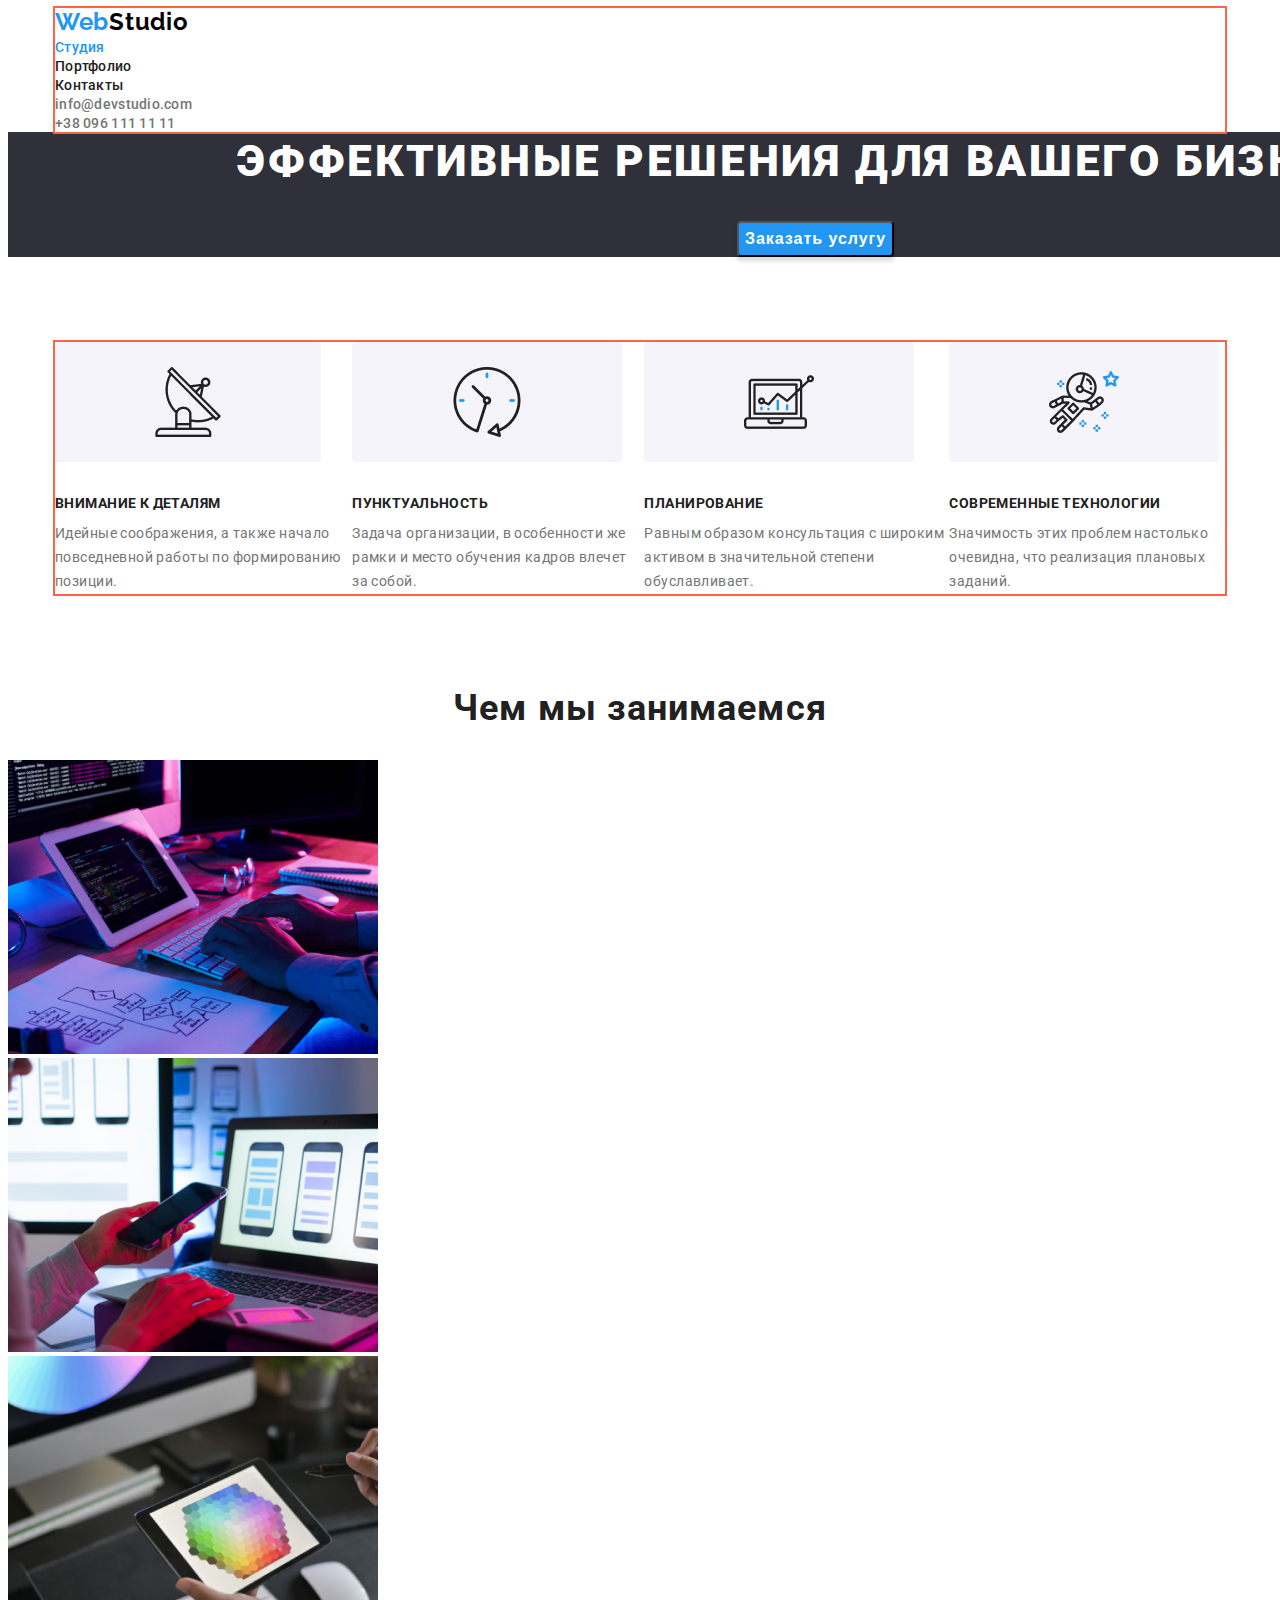
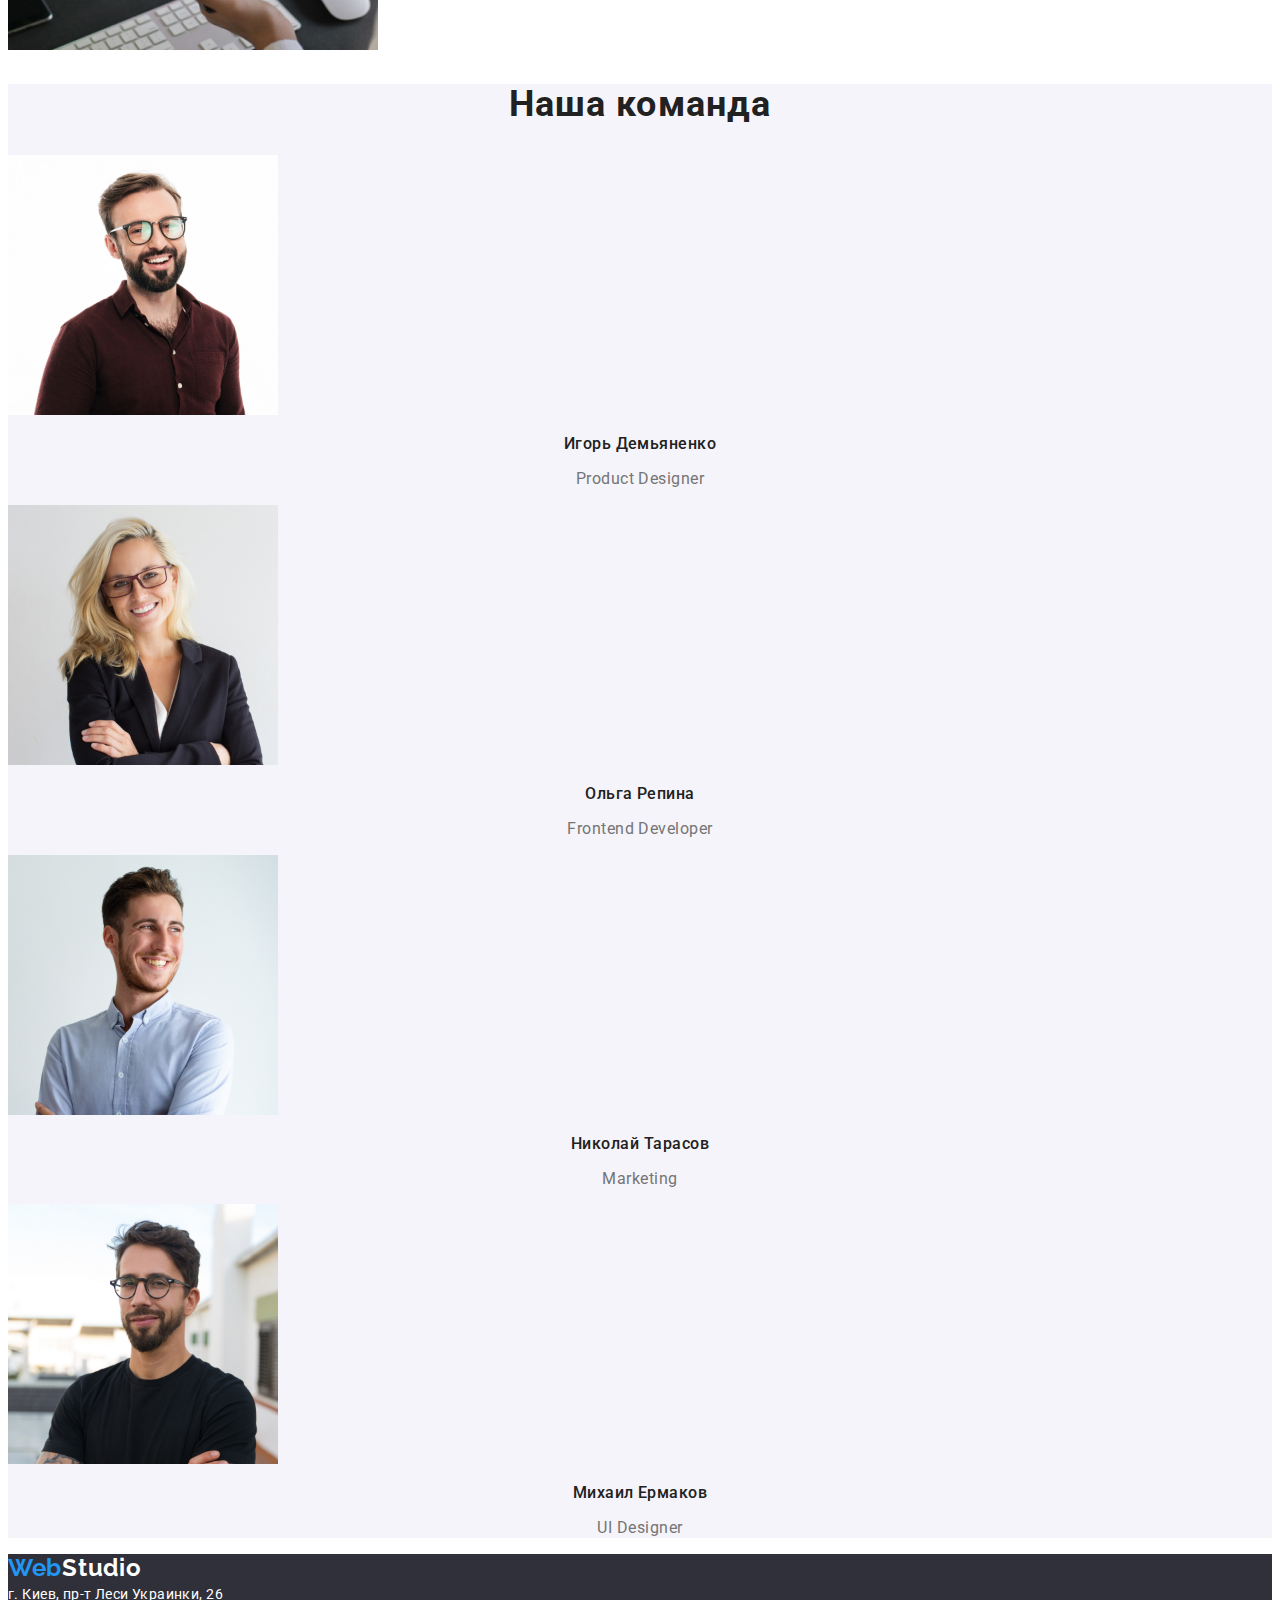
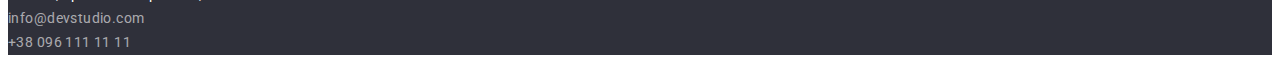
==== commit 4e168eab: "редактирование1" ====
--- a/index.html
+++ b/index.html
@@ -11,20 +11,26 @@
     </head>
     <body>
         <!--header-->
-        <header class="header">
-            <nav class="navigation">
-                <a  href="./index.html" class="logo link">Web<span class="studio">Studio</span></a>
-                <ul class="menu list">
-                    <li class="list-item"><a class="list-item-link link current" href="./index.html">Студия</a></li>
-                    <li class="list-item"><a class="list-item-link link" href="./portfolio.html">Портфолио</a></li>
-                    <li class="list-item"><a class="list-item-link link" href="#">Контакты</a></li>
-                </ul>
-            </nav>    
-                <ul class="contact-box list">
-                    <li><a class="contact-link link" href="mailto:info@devstudio.com">info@devstudio.com</a></li>
-                    <li><a class="contact-link link"href="tel:+380961111111">+38 096 111 11 11</a></li>
-                </ul>
-        </header>
+            <header class="header">
+                <div class="container">
+                    <nav class="navigation">
+                        <a  href="./index.html" class="logo link">Web<span class="studio">Studio</span></a>
+                        <ul class="menu list">
+                            <li class="list-item"><a class="list-item-link link current" href="./index.html">Студия</a></li>
+                            <li class="list-item"><a class="list-item-link link" href="./portfolio.html">Портфолио</a></li>
+                            <li class="list-item"><a class="list-item-link link" href="#">Контакты</a></li>
+                        </ul>
+                    </nav>    
+                        <ul class="contact-box list">
+                            <li><a class="contact-link link" href="mailto:info@devstudio.com">info@devstudio.com</a></li>
+                            <li><a class="contact-link link"href="tel:+380961111111">+38 096 111 11 11</a></li>
+                        </ul>
+
+                </div>
+               
+            </header>
+        
+        
             <main>
                 <!--hero-->
                 <section class="hero">
@@ -33,29 +39,38 @@
                 </section>
                    
                 
-               
+               <!--<h2  >наши привелегии</h2>--> 
             <section class="advantage">
-                    <!--<h2  >наши привелегии</h2>-->              
+                <div class="container">
                     <ul class="advantage-list list">
                         <li class="advantage-list-item">
+                            <img class="advantage-logo" src="./images/antenna.png" alt="antenna" width: 70px;
+                            height: 70px;>
                             <h3 class="advantage-list-item-desk">Внимание к деталям</h3>
                             <p class="advantage-list-item-content">Идейные соображения, а также начало повседневной работы по формированию позиции.</p>
                         </li>
                         <li class="advantage-list-item">
+                            <img class="advantage-logo" src="./images/clock.png" alt="clock" width: 70px;
+                            height: 70px;>
                             <h3 class="advantage-list-item-desk">Пунктуальность</h3>
                             <p class="advantage-list-item-content">Задача организации, в особенности же рамки и место обучения кадров влечет за собой.</p>
                         </li>
                         <li class="advantage-list-item">
+                            <img class="advantage-logo" src="./images/diagram.png" alt="diagram" width: 70px;
+                            height: 70px;>
                             <h3 class="advantage-list-item-desk">Планирование</h3>
                             <p class="advantage-list-item-content">Равным образом консультация с широким активом в значительной степени обуславливает.</p>
                             
                         </li>
                         <li class="advantage-list-item">
+                            <img class="advantage-logo" src="./images/astronaut.png" alt="astronaut" width: 70px;
+                            height: 70px;>
                             <h3 class="advantage-list-item-desk">Современные технологии</h3>
                             <p class="advantage-list-item-content">Значимость этих проблем настолько очевидна, что реализация плановых заданий.</p>
                         </li>
-                    </ul>
-                </section>
+                    </ul>    
+                </div>
+            </section>
                    <!--section our work-->
                 <section class="work">
                     <h2 class="work-title">Чем мы занимаемся</h2>
--- a/css/styles.css
+++ b/css/styles.css
@@ -2,6 +2,8 @@
 
 .list {
     list-style: none;
+    padding: 0;
+    margin: 0;
   }
   
   .link {
@@ -13,6 +15,14 @@
 
   }
 /* header */
+.container{
+    margin-right: auto;
+    margin-left: auto;
+    width: 1170px;
+    outline: 2px solid tomato;
+}
+   
+    
 
 .logo {
     font-family: "Raleway", sans-serif;
@@ -55,6 +65,10 @@
 /* hero */
 .hero{
     background: #2F303A;
+    width: 1615px;
+    margin-left: auto;
+    margin-right: auto;
+    margin-bottom: 85px;
 }
 .hero-title{
     font-weight: 900;
@@ -64,6 +78,8 @@
     letter-spacing: 0.06em;
     text-transform: uppercase;
     color: #FFFFFF;
+    margin-top: 0;
+    margin-bottom: 30px;
 }
 .modal-btn{
     font-weight: 700;
@@ -73,12 +89,26 @@
     align-items: center;
     text-align: center;
     letter-spacing: 0.06em;
-    background-color: #2196F3;
     color: #FFFFFF;
     cursor: pointer;
     margin: 0 auto;
-}
-                /* advantage */
+    background: #2196F3;
+    box-shadow: 0px 4px 4px rgba(0, 0, 0, 0.15);
+    border-radius: 4px;
+}
+  /* advantage */
+.advantage{
+    margin-bottom: 94px;
+}
+.advantage-list{
+    display: flex;
+}
+.advantage-logo{
+    padding: 25px 100px;
+    background: #F5F4FA;
+    border-radius: 4px;
+    margin-bottom: 30px;
+}
 .advantage-list-item-desk{
 
     font-weight: 700;
@@ -87,6 +117,8 @@
     letter-spacing: 0.03em;
     text-transform: uppercase;
     color: #212121;
+    margin-top: 0;
+    margin-bottom: 10px;
 
 }
 .advantage-list-item-content{
@@ -94,6 +126,8 @@
     line-height: 1.71;
     letter-spacing: 0.03em;
     color: #757575;
+    margin-top: 0;
+    margin-bottom: 0;
 }
 /* section our work */
 .work-title{
@@ -103,6 +137,7 @@
     text-align: center;
     letter-spacing: 0.03em;
     color: #212121;
+    margin-top: 0;
 }
   /* section our team */
 .team{
